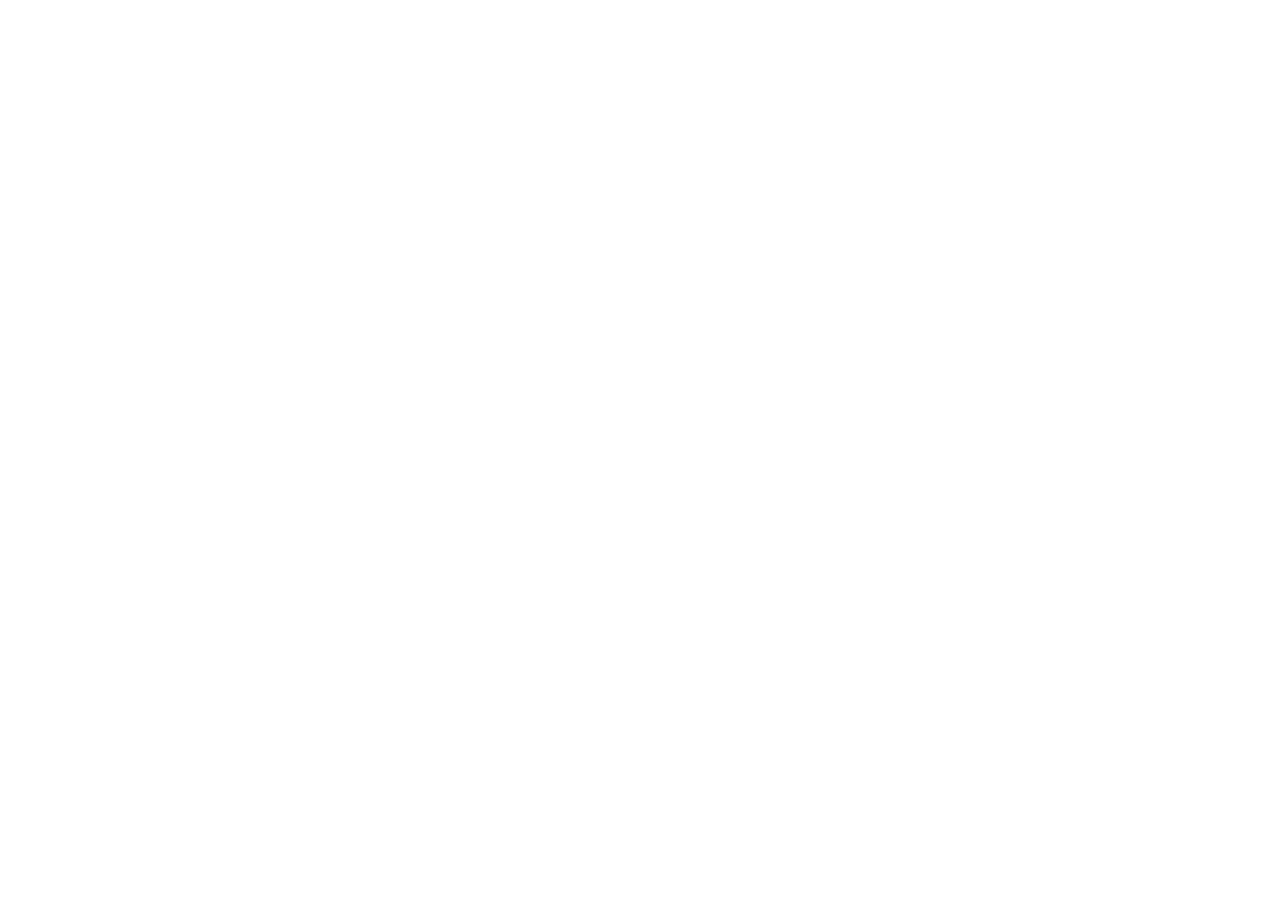
==== Config.html @ 098d041c "Rename materiel.html to Config.html" ====
<!DOCTYPE html>
<html lang="fr">
<head>
  <meta charset="UTF-8">
  <title>Ma Config PC/title>
  <link rel="stylesheet" href="style.css">
</head>
<body>

  <!-- 🎥 VIDEO -->
  <video autoplay muted loop playsinline id="bg-video">
    <source src="Asus_Rog.mp4" type="video/mp4">
  </video>

  <div class="page-materiel">

    <!-- HEADER -->
    <div class="hero-materiel">
      <h1>Mon matériel gaming 🖥️</h1>
      <p>Mon setup principal pour jouer, streamer et profiter à fond.</p>
      <a href="index.html" class="btn-retour">Retour vers le futur</a>
    </div>

    <!-- GRID -->
    <div class="grille-materiel">

      <!-- 1 ECRANS -->
      <div class="carte-materiel">
        <img src="Asus_ROG_Strix_XG27UCG.webp" alt="Écran gaming">
        <div class="contenu-materiel">
          <h2>Écran 1</h2>
          <p>Asus ROG Strix XG27UCG</p>
        </div>
      </div>
	  <div class="carte-materiel">
        <img src="IIYAMA_GB2870UHSUB1.webp" alt="Écran gaming">
        <div class="contenu-materiel">
          <h2>Écran 2</h2>
          <p>Iiyama G-MASTER GB2870UHSUB1</p>
        </div>
      </div>
	  <div class="carte-materiel">
        <img src="Samsung_Odyssey_G5.webp" alt="Écran gaming">
        <div class="contenu-materiel">
          <h2>Écran 3</h2>
          <p>Samsung Odysey G5</p>
        </div>
      </div>

      <!-- 2 CARTE MERE -->
      <div class="carte-materiel">
        <img src="Asus_ROG_Crosshair_Formula_VIII.webp" alt="Carte mère">
        <div class="contenu-materiel">
          <h2>Carte mère</h2>
          <p>Asus ROG Crosshair Formula VIII</p>
        </div>
      </div>

      <!-- 3 PROCESSEUR -->
      <div class="carte-materiel">
        <img src="5700x3D.webp" alt="Processeur">
        <div class="contenu-materiel">
          <h2>Processeur</h2>
          <p>AMD Ryzen 7 5700X3D</p>
        </div>
      </div>

      <!-- 4 CARTE GRAPHIQUE -->
      <div class="carte-materiel">
        <img src="RTX_5080.jpg" alt="Carte graphique">
        <div class="contenu-materiel">
          <h2>Carte graphique</h2>
          <p>Asus Prime RTX 5080 16 Go OC Edition</p>
        </div>
      </div>

      <!-- 5 SSD -->
      <div class="carte-materiel">
        <img src="SSD.jpg" alt="SSD">
        <div class="contenu-materiel">
          <h2>Stockage</h2>
          <p>SSD NVMe 2 To + SSD SATA</p>
        </div>
      </div>

      <!-- 6 RAM -->
      <div class="carte-materiel">
        <img src="Corsair_32Go.jpg" alt="Mémoire RAM">
        <div class="contenu-materiel">
          <h2>Mémoire vive</h2>
          <p>Corsair Vengeance RGB 32 Go DDR4 </p>
        </div>
      </div>

    </div>

  </div>

</body>
</html>
---- style.css ----
html,
body {
  margin: 0;
  padding: 0;
  width: 100%;
  min-height: 100%;
  background: black;
  overflow-x: hidden;
}

* {
  box-sizing: border-box;
}

body {
  font-family: Arial, sans-serif;
  color: white;
}

body.accueil-page {
  overflow-y: hidden;
}

#bg-video {
  position: fixed;
  inset: 0;
  width: 100%;
  height: 100%;
  object-fit: cover;
  z-index: -2;
}

body::before {
  content: "";
  position: fixed;
  inset: 0;
  background: rgba(0, 0, 0, 0.55);
  z-index: -1;
}

.conteneur {
  max-width: 900px;
  margin: 12px auto 24px auto;
  padding: 30px;
  text-align: center;
  background: rgba(0, 0, 0, 0.62);
  border: 2px solid #ff003c;
  border-radius: 18px;
  box-shadow: 0 0 15px #ff003c, 0 0 30px rgba(255, 0, 60, 0.25);
  backdrop-filter: blur(6px);
  position: relative;
  z-index: 20;
}

.conteneur h2 {
  margin: 0 0 12px 0;
  font-size: 2.2rem;
  text-shadow: 0 0 10px #ff003c, 0 0 20px #ff003c;
}

.conteneur p {
  margin: 0;
  font-size: 1.15rem;
  line-height: 1.6;
}

.menu-principal {
  display: flex;
  justify-content: center;
  flex-wrap: wrap;
  width: 100%;
  background: rgba(0, 0, 0, 0.88);
  border-top: 2px solid #ff003c;
  border-bottom: 2px solid #ff003c;
  box-shadow: 0 0 18px rgba(255, 0, 60, 0.35);
  position: relative;
  z-index: 9999;
}

.menu-item {
  position: relative;
}

.menu-item > details {
  position: relative;
}

.menu-item > details > summary {
  list-style: none;
  cursor: pointer;
  padding: 16px 28px;
  color: white;
  user-select: none;
  white-space: nowrap;
  font-weight: 600;
  transition: 0.25s ease;
}

.menu-item > details > summary::-webkit-details-marker {
  display: none;
}

.menu-item > details > summary::after {
  content: " ▾";
  color: #ff003c;
  font-size: 0.9em;
}

.menu-item > details[open] > summary,
.menu-item > details > summary:hover {
  background: #ff003c;
  color: black;
  box-shadow: 0 0 14px #ff003c;
}

.menu-item > details[open] > summary::after,
.menu-item > details > summary:hover::after {
  color: black;
}

/* menus déroulants */
.submenu {
  position: absolute;
  top: calc(100% + 2px);
  left: 0;
  min-width: 250px;
  background: rgba(8, 8, 8, 0.96);
  border: 1px solid rgba(255, 0, 60, 0.65);
  border-radius: 0 0 14px 14px;
  box-shadow: 0 0 16px rgba(255, 0, 60, 0.35);
  display: flex;
  flex-direction: column;
  overflow: hidden;
  z-index: 10000;
}

/* sous-sous-menu */
.submenu details {
  position: relative;
}

.submenu details > summary {
  list-style: none;
  cursor: pointer;
  padding: 12px 16px;
  color: white;
  border-bottom: 1px solid #262626;
  transition: 0.2s ease;
  white-space: nowrap;
  background: transparent;
}

.submenu details > summary::-webkit-details-marker {
  display: none;
}

.submenu details > summary::after {
  content: " ▸";
  color: #ff003c;
  float: right;
}

.submenu details[open] > summary,
.submenu details > summary:hover {
  background: #ff003c;
  color: black;
}

.submenu details[open] > summary::after,
.submenu details > summary:hover::after {
  color: black;
}

.submenu a {
  display: block;
  padding: 12px 16px;
  color: white;
  text-decoration: none;
  border-bottom: 1px solid #262626;
  transition: 0.2s ease;
  background: transparent;
}

.submenu a:hover {
  background: #ff003c;
  color: black;
}

/* sous-menu imbriqué */
.nested {
  position: absolute;
  top: 0;
  left: calc(100% + 6px);
  min-width: 240px;
  background: rgba(8, 8, 8, 0.97);
  border: 1px solid rgba(255, 0, 60, 0.65);
  border-radius: 14px;
  box-shadow: 0 0 16px rgba(255, 0, 60, 0.35);
  overflow: hidden;
}

/* responsive */
@media screen and (max-width: 900px) {
  .menu-principal {
    flex-direction: column;
    align-items: stretch;
  }

  .menu-item > details > summary {
    text-align: center;
  }

  .submenu,
  .nested {
    position: static;
    min-width: 100%;
    border-radius: 0;
    box-shadow: none;
  }

  .submenu details > summary::after {
    float: none;
  }
}
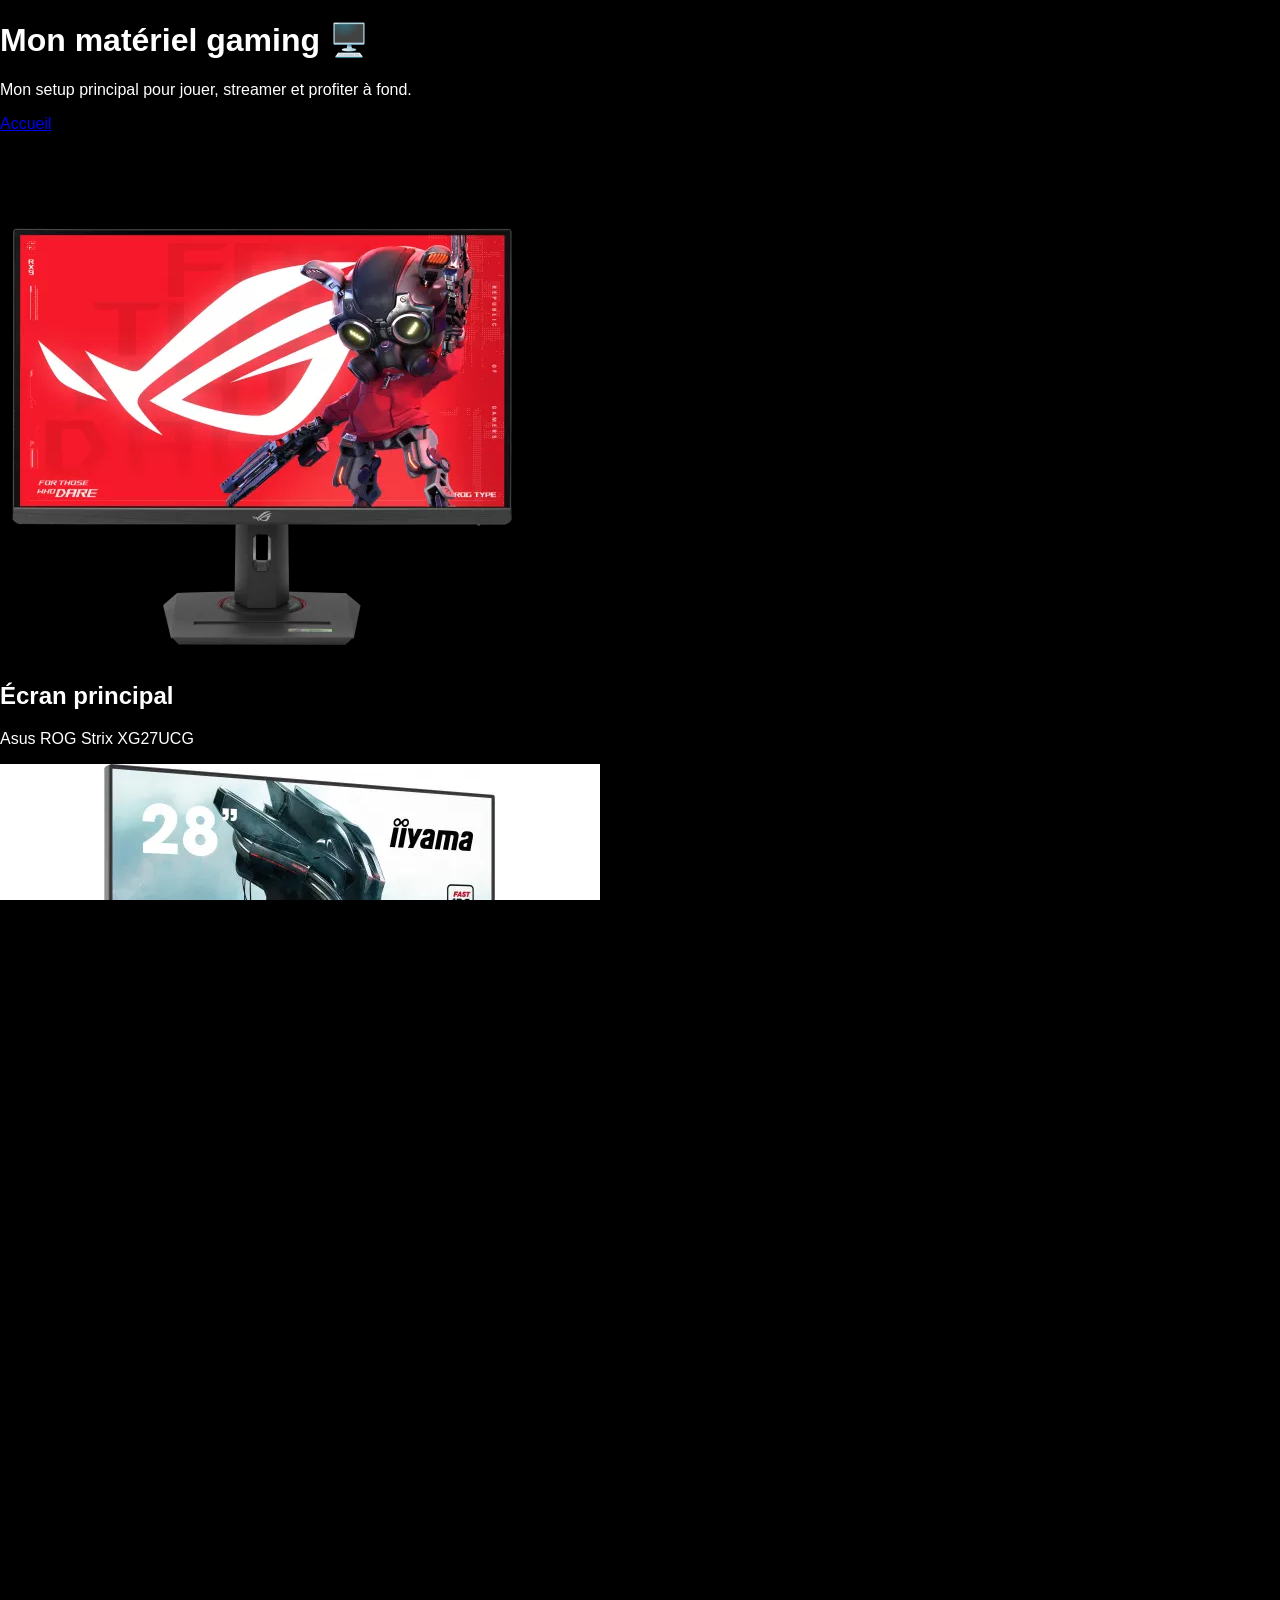
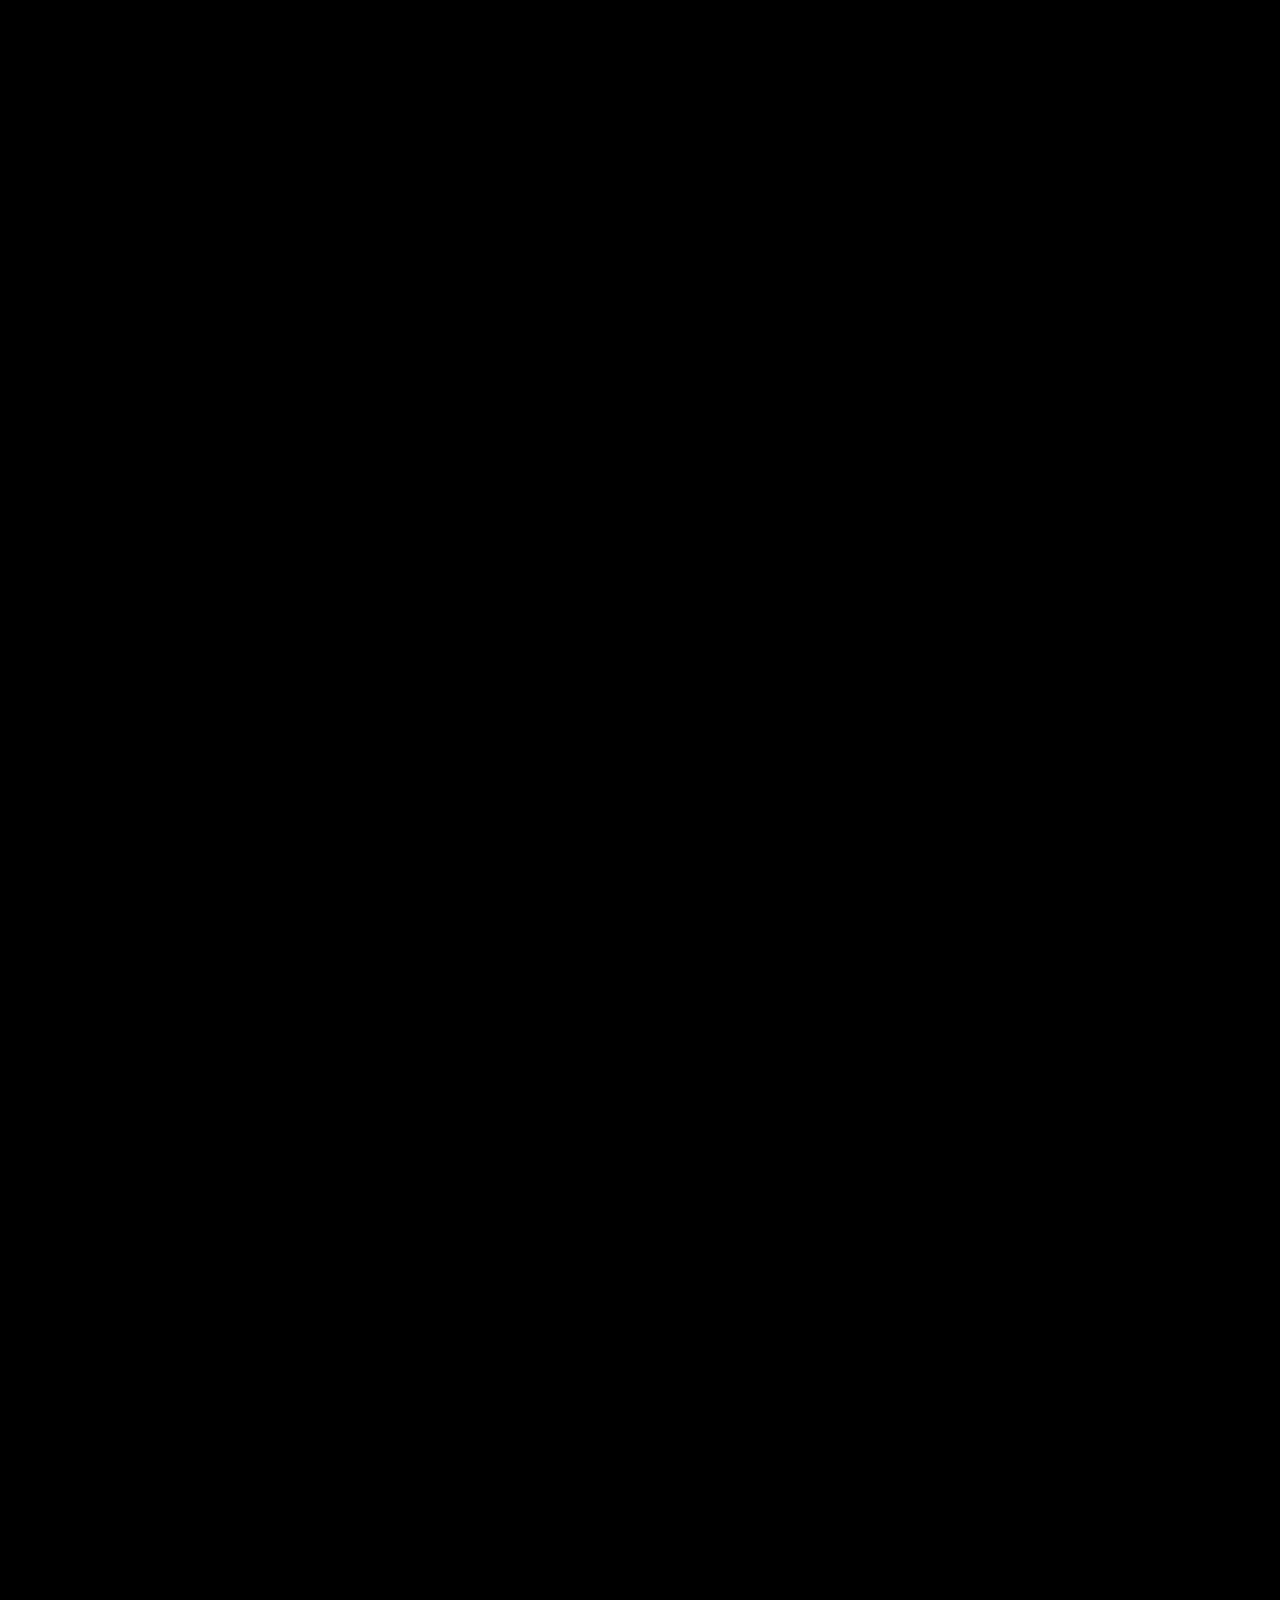
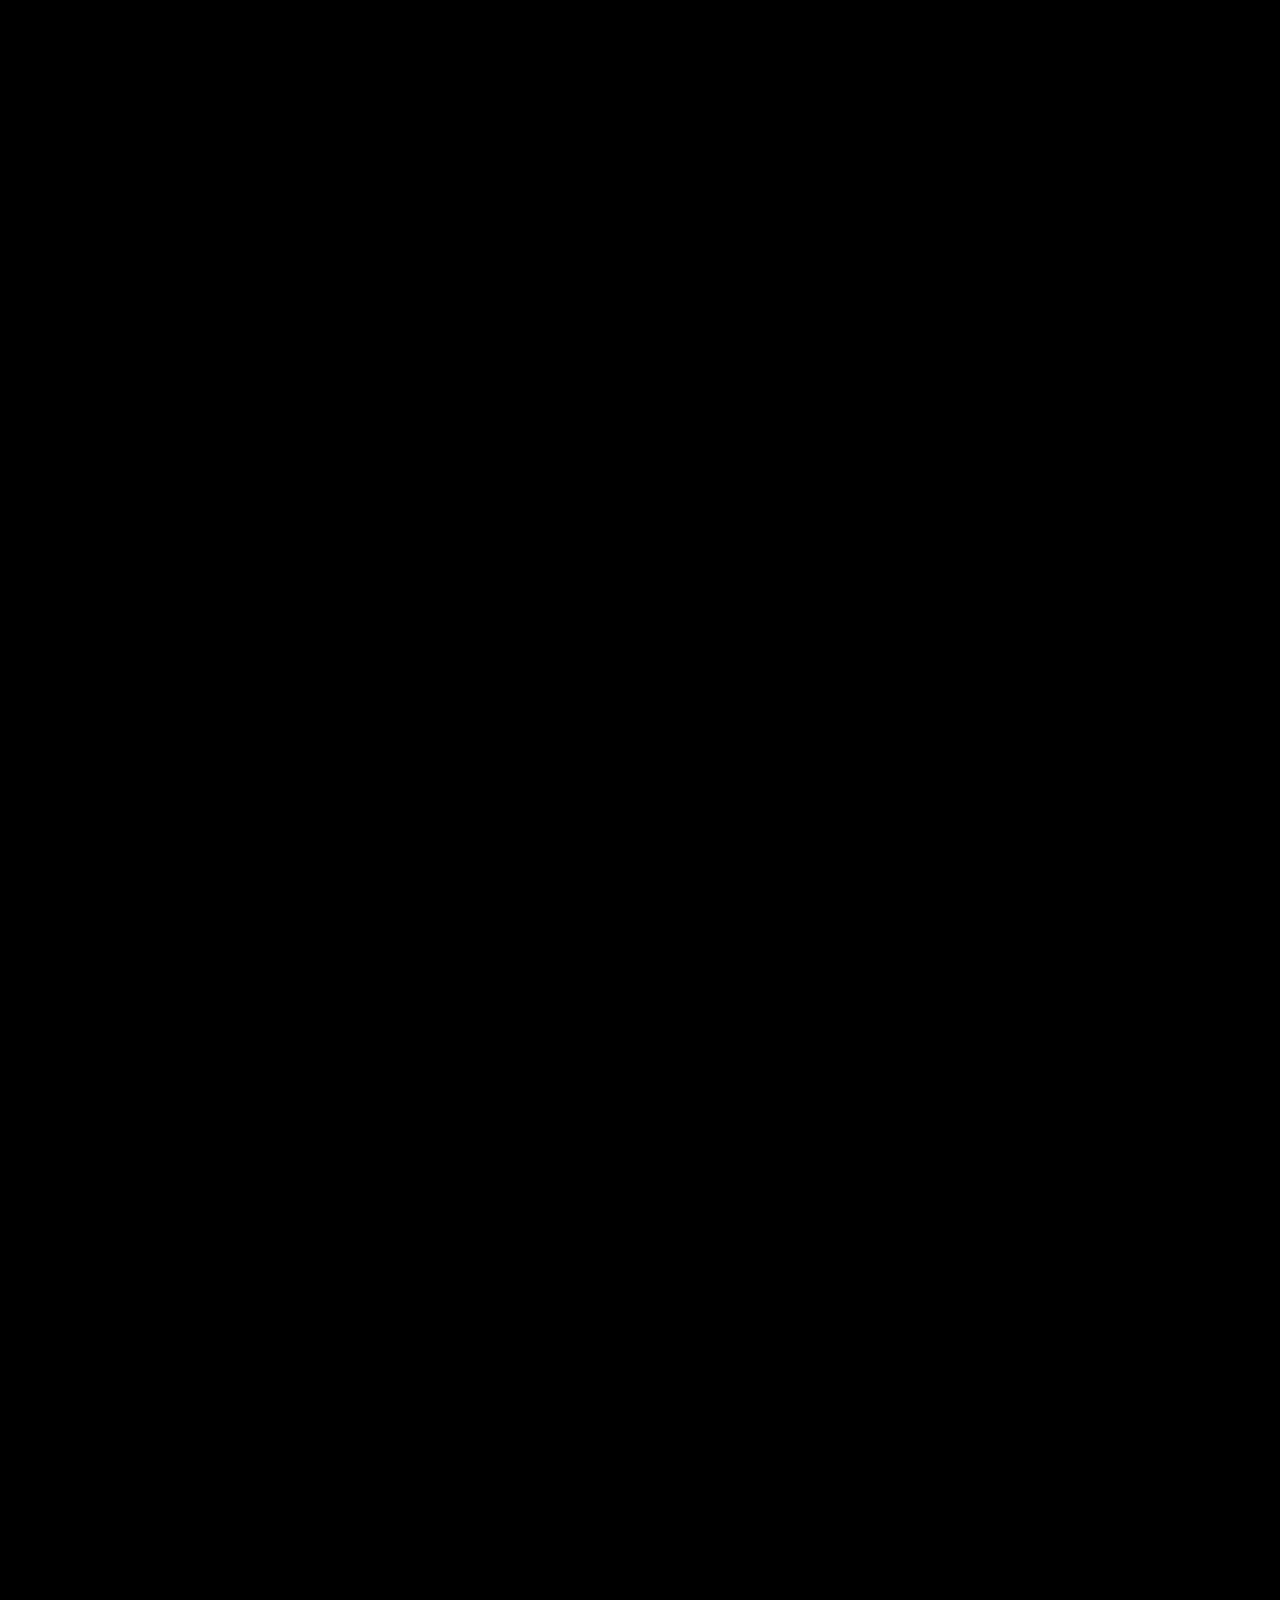
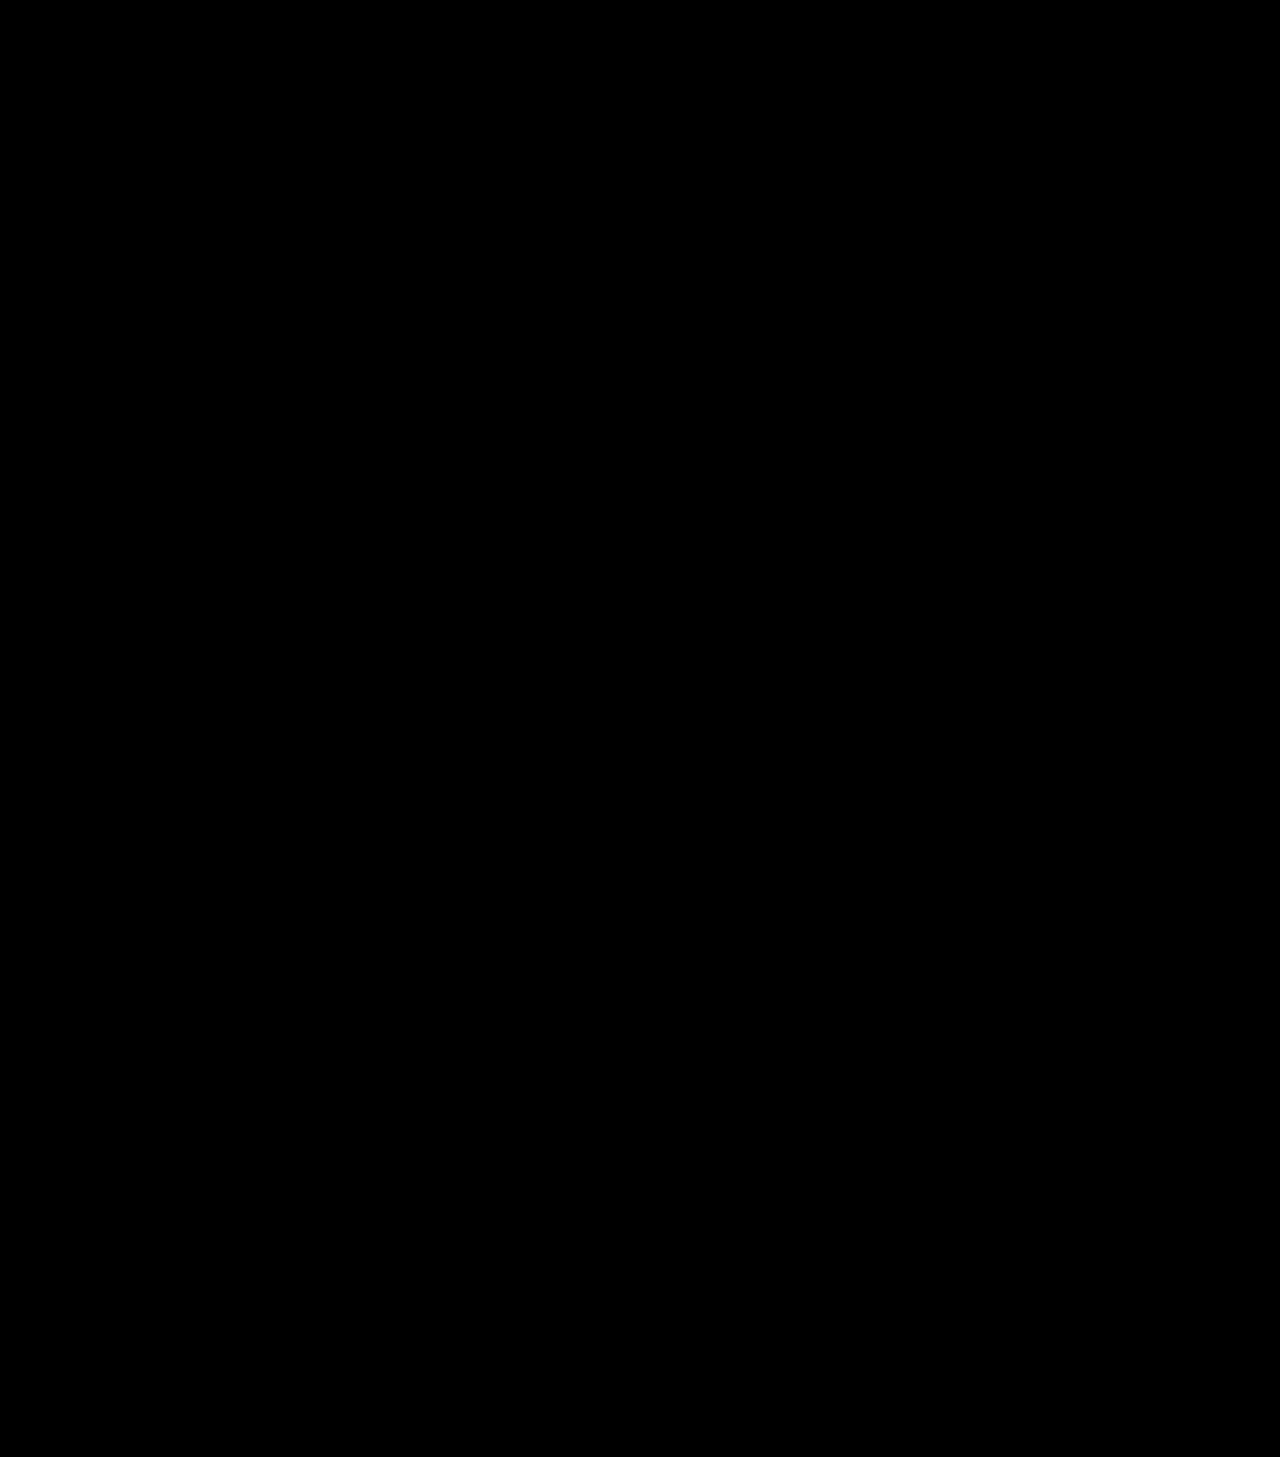
==== commit bff8fbc5: "Add files via upload" ====
--- a/Config.html
+++ b/Config.html
@@ -2,7 +2,7 @@
 <html lang="fr">
 <head>
   <meta charset="UTF-8">
-  <title>Ma Config PC/title>
+  <title>Mon matériel</title>
   <link rel="stylesheet" href="style.css">
 </head>
 <body>
@@ -18,17 +18,17 @@
     <div class="hero-materiel">
       <h1>Mon matériel gaming 🖥️</h1>
       <p>Mon setup principal pour jouer, streamer et profiter à fond.</p>
-      <a href="index.html" class="btn-retour">Retour vers le futur</a>
+      <a href="index.html" class="btn-retour">Accueil</a>
     </div>
 
     <!-- GRID -->
     <div class="grille-materiel">
 
-      <!-- 1 ECRANS -->
+      <!-- 1 ECRAN -->
       <div class="carte-materiel">
         <img src="Asus_ROG_Strix_XG27UCG.webp" alt="Écran gaming">
         <div class="contenu-materiel">
-          <h2>Écran 1</h2>
+          <h2>Écran principal</h2>
           <p>Asus ROG Strix XG27UCG</p>
         </div>
       </div>
@@ -61,7 +61,7 @@
         <img src="5700x3D.webp" alt="Processeur">
         <div class="contenu-materiel">
           <h2>Processeur</h2>
-          <p>AMD Ryzen 7 5700X3D</p>
+          <p>Ryzen 7 5700X3D</p>
         </div>
       </div>
 
@@ -70,7 +70,7 @@
         <img src="RTX_5080.jpg" alt="Carte graphique">
         <div class="contenu-materiel">
           <h2>Carte graphique</h2>
-          <p>Asus Prime RTX 5080 16 Go OC Edition</p>
+          <p>Asus Prime RTX 5080</p>
         </div>
       </div>
 
@@ -88,7 +88,7 @@
         <img src="Corsair_32Go.jpg" alt="Mémoire RAM">
         <div class="contenu-materiel">
           <h2>Mémoire vive</h2>
-          <p>Corsair Vengeance RGB 32 Go DDR4 </p>
+          <p>32 Go DDR4 Corsair Vengeance RGB</p>
         </div>
       </div>
 
@@ -97,4 +97,4 @@
   </div>
 
 </body>
-</html>
+</html>
--- a/style.css
+++ b/style.css
@@ -1,11 +1,12 @@
+/* ===== RESET ===== */
 html,
 body {
   margin: 0;
   padding: 0;
   width: 100%;
-  min-height: 100%;
+  height: 100%;
   background: black;
-  overflow-x: hidden;
+  overflow: hidden; /* ❌ supprime l'ascenseur global */
 }
 
 * {
@@ -17,10 +18,7 @@
   color: white;
 }
 
-body.accueil-page {
-  overflow-y: hidden;
-}
-
+/* ===== VIDEO DE FOND ===== */
 #bg-video {
   position: fixed;
   inset: 0;
@@ -30,6 +28,7 @@
   z-index: -2;
 }
 
+/* ===== OVERLAY SOMBRE ===== */
 body::before {
   content: "";
   position: fixed;
@@ -38,22 +37,23 @@
   z-index: -1;
 }
 
+/* ===== BOX DU HAUT ===== */
 .conteneur {
   max-width: 900px;
-  margin: 12px auto 24px auto;
+  margin: 12px auto 20px auto;
   padding: 30px;
   text-align: center;
-  background: rgba(0, 0, 0, 0.62);
+  background: rgba(0, 0, 0, 0.65);
   border: 2px solid #ff003c;
   border-radius: 18px;
-  box-shadow: 0 0 15px #ff003c, 0 0 30px rgba(255, 0, 60, 0.25);
+  box-shadow: 0 0 15px #ff003c, 0 0 30px rgba(255, 0, 60, 0.3);
   backdrop-filter: blur(6px);
   position: relative;
   z-index: 20;
 }
 
 .conteneur h2 {
-  margin: 0 0 12px 0;
+  margin: 0 0 12px;
   font-size: 2.2rem;
   text-shadow: 0 0 10px #ff003c, 0 0 20px #ff003c;
 }
@@ -61,164 +61,134 @@
 .conteneur p {
   margin: 0;
   font-size: 1.15rem;
-  line-height: 1.6;
 }
 
-.menu-principal {
-  display: flex;
-  justify-content: center;
-  flex-wrap: wrap;
+/* ===== MENU PRINCIPAL ===== */
+nav {
   width: 100%;
-  background: rgba(0, 0, 0, 0.88);
+  background: rgba(0, 0, 0, 0.9);
   border-top: 2px solid #ff003c;
   border-bottom: 2px solid #ff003c;
-  box-shadow: 0 0 18px rgba(255, 0, 60, 0.35);
+  box-shadow: 0 0 12px rgba(255, 0, 60, 0.3);
   position: relative;
   z-index: 9999;
 }
 
-.menu-item {
+/* ligne du menu */
+nav > ul {
+  list-style: none;
+  display: flex;
+  justify-content: center;
+  align-items: center;
+  margin: 0;
+  padding: 0;
+}
+
+nav > ul > li {
   position: relative;
 }
 
-.menu-item > details {
-  position: relative;
+/* boutons */
+nav > ul > li > a {
+  display: block;
+  padding: 18px 30px;
+  color: white;
+  text-decoration: none;
+  font-weight: bold;
+  font-size: 18px;
+  transition: 0.25s;
 }
 
-.menu-item > details > summary {
-  list-style: none;
-  cursor: pointer;
-  padding: 16px 28px;
-  color: white;
-  user-select: none;
-  white-space: nowrap;
-  font-weight: 600;
-  transition: 0.25s ease;
+nav > ul > li > a:hover {
+  background: #ff003c;
+  color: black;
+  box-shadow: 0 0 12px #ff003c;
 }
 
-.menu-item > details > summary::-webkit-details-marker {
+/* ===== SOUS-MENU ===== */
+.sous {
   display: none;
-}
+  position: absolute;
+  top: 100%;
+  left: 0;
 
-.menu-item > details > summary::after {
-  content: " ▾";
-  color: #ff003c;
-  font-size: 0.9em;
-}
+  min-width: 320px;
 
-.menu-item > details[open] > summary,
-.menu-item > details > summary:hover {
-  background: #ff003c;
-  color: black;
-  box-shadow: 0 0 14px #ff003c;
-}
+  /* 🔥 clé du fix */
+  max-height: calc(100vh - 180px);
+  overflow-y: auto;
 
-.menu-item > details[open] > summary::after,
-.menu-item > details > summary:hover::after {
-  color: black;
-}
-
-/* menus déroulants */
-.submenu {
-  position: absolute;
-  top: calc(100% + 2px);
-  left: 0;
-  min-width: 250px;
-  background: rgba(8, 8, 8, 0.96);
-  border: 1px solid rgba(255, 0, 60, 0.65);
-  border-radius: 0 0 14px 14px;
-  box-shadow: 0 0 16px rgba(255, 0, 60, 0.35);
-  display: flex;
-  flex-direction: column;
-  overflow: hidden;
+  background: rgba(0, 0, 0, 0.97);
+  box-shadow: 0 0 12px #ff003c;
   z-index: 10000;
 }
 
-/* sous-sous-menu */
-.submenu details {
-  position: relative;
+/* affichage au hover */
+.deroulant:hover > .sous {
+  display: block;
 }
 
-.submenu details > summary {
-  list-style: none;
-  cursor: pointer;
+/* liens */
+.sous li a {
+  display: block;
   padding: 12px 16px;
   color: white;
-  border-bottom: 1px solid #262626;
-  transition: 0.2s ease;
-  white-space: nowrap;
-  background: transparent;
+  text-decoration: none;
+  border-bottom: 1px solid #333;
+  transition: 0.2s;
 }
 
-.submenu details > summary::-webkit-details-marker {
-  display: none;
-}
-
-.submenu details > summary::after {
-  content: " ▸";
-  color: #ff003c;
-  float: right;
-}
-
-.submenu details[open] > summary,
-.submenu details > summary:hover {
+.sous li a:hover {
   background: #ff003c;
   color: black;
 }
 
-.submenu details[open] > summary::after,
-.submenu details > summary:hover::after {
-  color: black;
+/* ===== CATEGORIES ===== */
+.categorie {
+  padding: 10px 16px;
+  background: rgba(255, 0, 60, 0.2);
+  color: #ff6b8f;
+  font-weight: bold;
+  font-size: 13px;
+  text-transform: uppercase;
+  border-top: 1px solid rgba(255, 0, 60, 0.4);
+  border-bottom: 1px solid rgba(255, 0, 60, 0.4);
 }
 
-.submenu a {
-  display: block;
-  padding: 12px 16px;
-  color: white;
-  text-decoration: none;
-  border-bottom: 1px solid #262626;
-  transition: 0.2s ease;
-  background: transparent;
+/* ===== SCROLLBAR STYLE (optionnel stylé) ===== */
+.sous::-webkit-scrollbar {
+  width: 6px;
 }
 
-.submenu a:hover {
+.sous::-webkit-scrollbar-thumb {
   background: #ff003c;
-  color: black;
 }
 
-/* sous-menu imbriqué */
-.nested {
-  position: absolute;
-  top: 0;
-  left: calc(100% + 6px);
-  min-width: 240px;
-  background: rgba(8, 8, 8, 0.97);
-  border: 1px solid rgba(255, 0, 60, 0.65);
-  border-radius: 14px;
-  box-shadow: 0 0 16px rgba(255, 0, 60, 0.35);
-  overflow: hidden;
-}
-
-/* responsive */
-@media screen and (max-width: 900px) {
-  .menu-principal {
-    flex-direction: column;
-    align-items: stretch;
+/* ===== RESPONSIVE ===== */
+@media (max-width: 900px) {
+  html,
+  body {
+    overflow: auto; /* mobile = scroll normal */
   }
 
-  .menu-item > details > summary {
+  nav > ul {
+    flex-direction: column;
+  }
+
+  nav > ul > li {
+    width: 100%;
     text-align: center;
   }
 
-  .submenu,
-  .nested {
-    position: static;
-    min-width: 100%;
-    border-radius: 0;
-    box-shadow: none;
+  nav > ul > li > a {
+    padding: 15px;
   }
 
-  .submenu details > summary::after {
-    float: none;
+  .sous {
+    position: static;
+    max-height: none;
   }
+  .sous li {
+  list-style: none;
 }
+}
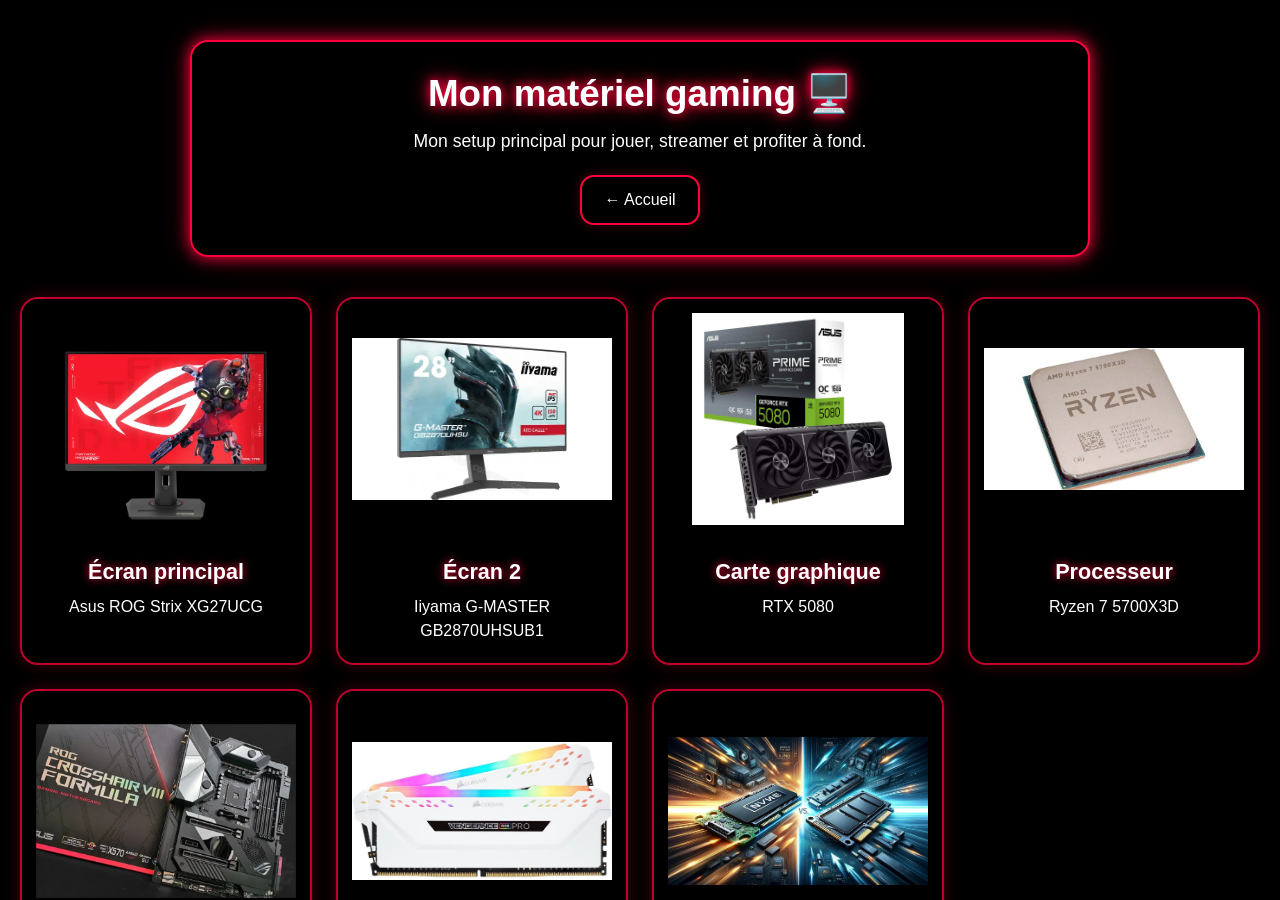
==== commit 44f3df75: "Update Config.html" ====
--- a/Config.html
+++ b/Config.html
@@ -2,52 +2,58 @@
 <html lang="fr">
 <head>
   <meta charset="UTF-8">
-  <title>Mon matériel</title>
-  <link rel="stylesheet" href="style.css">
+  <meta name="viewport" content="width=device-width, initial-scale=1.0">
+  <title>Ma Config PC - The French Gaming</title>
+  <link rel="stylesheet" href="style2.css">
 </head>
 <body>
 
-  <!-- 🎥 VIDEO -->
   <video autoplay muted loop playsinline id="bg-video">
     <source src="Asus_Rog.mp4" type="video/mp4">
   </video>
 
   <div class="page-materiel">
 
-    <!-- HEADER -->
     <div class="hero-materiel">
       <h1>Mon matériel gaming 🖥️</h1>
       <p>Mon setup principal pour jouer, streamer et profiter à fond.</p>
-      <a href="index.html" class="btn-retour">Accueil</a>
+      <a href="index.html" class="btn-retour">← Accueil</a>
     </div>
 
-    <!-- GRID -->
     <div class="grille-materiel">
 
-      <!-- 1 ECRAN -->
       <div class="carte-materiel">
-        <img src="Asus_ROG_Strix_XG27UCG.webp" alt="Écran gaming">
+        <img src="Asus_ROG_Strix_XG27UCG.webp" alt="Écran principal">
         <div class="contenu-materiel">
           <h2>Écran principal</h2>
           <p>Asus ROG Strix XG27UCG</p>
         </div>
       </div>
-	  <div class="carte-materiel">
-        <img src="IIYAMA_GB2870UHSUB1.webp" alt="Écran gaming">
+
+      <div class="carte-materiel">
+        <img src="IIYAMA_GB2870UHSUB1.webp" alt="Écran 2">
         <div class="contenu-materiel">
           <h2>Écran 2</h2>
           <p>Iiyama G-MASTER GB2870UHSUB1</p>
         </div>
       </div>
-	  <div class="carte-materiel">
-        <img src="Samsung_Odyssey_G5.webp" alt="Écran gaming">
+
+      <div class="carte-materiel">
+        <img src="RTX_5080.jpg" alt="Carte graphique">
         <div class="contenu-materiel">
-          <h2>Écran 3</h2>
-          <p>Samsung Odysey G5</p>
+          <h2>Carte graphique</h2>
+          <p>RTX 5080</p>
         </div>
       </div>
 
-      <!-- 2 CARTE MERE -->
+      <div class="carte-materiel">
+        <img src="5700x3D.webp" alt="Processeur">
+        <div class="contenu-materiel">
+          <h2>Processeur</h2>
+          <p>Ryzen 7 5700X3D</p>
+        </div>
+      </div>
+
       <div class="carte-materiel">
         <img src="Asus_ROG_Crosshair_Formula_VIII.webp" alt="Carte mère">
         <div class="contenu-materiel">
@@ -56,45 +62,24 @@
         </div>
       </div>
 
-      <!-- 3 PROCESSEUR -->
       <div class="carte-materiel">
-        <img src="5700x3D.webp" alt="Processeur">
+        <img src="Corsair_32Go.jpg" alt="RAM">
         <div class="contenu-materiel">
-          <h2>Processeur</h2>
-          <p>Ryzen 7 5700X3D</p>
+          <h2>Mémoire vive</h2>
+          <p>32 Go Corsair</p>
         </div>
       </div>
 
-      <!-- 4 CARTE GRAPHIQUE -->
-      <div class="carte-materiel">
-        <img src="RTX_5080.jpg" alt="Carte graphique">
-        <div class="contenu-materiel">
-          <h2>Carte graphique</h2>
-          <p>Asus Prime RTX 5080</p>
-        </div>
-      </div>
-
-      <!-- 5 SSD -->
       <div class="carte-materiel">
         <img src="SSD.jpg" alt="SSD">
         <div class="contenu-materiel">
           <h2>Stockage</h2>
-          <p>SSD NVMe 2 To + SSD SATA</p>
-        </div>
-      </div>
-
-      <!-- 6 RAM -->
-      <div class="carte-materiel">
-        <img src="Corsair_32Go.jpg" alt="Mémoire RAM">
-        <div class="contenu-materiel">
-          <h2>Mémoire vive</h2>
-          <p>32 Go DDR4 Corsair Vengeance RGB</p>
+          <p>SSD principal + stockage jeux</p>
         </div>
       </div>
 
     </div>
-
   </div>
 
 </body>
-</html>+</html>
--- a/style2.css
+++ b/style2.css
@@ -0,0 +1,325 @@
+/* ===== RESET ===== */
+html,
+body {
+  margin: 0;
+  padding: 0;
+  width: 100%;
+  height: 100%;
+  background: black;
+  overflow: hidden;
+}
+
+* {
+  box-sizing: border-box;
+}
+
+body {
+  font-family: Arial, sans-serif;
+  color: white;
+  position: relative;
+}
+
+/* ===== VIDEO DE FOND ===== */
+#bg-video {
+  position: fixed;
+  inset: 0;
+  width: 100%;
+  height: 100%;
+  object-fit: cover;
+  z-index: 0;
+  pointer-events: none;
+}
+
+/* ===== OVERLAY SOMBRE ===== */
+body::before {
+  content: "";
+  position: fixed;
+  inset: 0;
+  background: rgba(0, 0, 0, 0.30);
+  z-index: 1;
+  pointer-events: none;
+}
+
+/* ===== CONTENU AU-DESSUS ===== */
+.conteneur,
+nav,
+.page-materiel,
+.hero-materiel {
+  position: relative;
+  z-index: 2;
+}
+
+/* ===== BOX DU HAUT ===== */
+.conteneur {
+  max-width: 900px;
+  margin: 12px auto 20px auto;
+  padding: 30px;
+  text-align: center;
+  background: rgba(0, 0, 0, 0.65);
+  border: 2px solid #ff003c;
+  border-radius: 18px;
+  box-shadow: 0 0 15px #ff003c, 0 0 30px rgba(255, 0, 60, 0.3);
+  backdrop-filter: blur(6px);
+}
+
+.conteneur h2 {
+  margin: 0 0 12px;
+  font-size: 2.2rem;
+  text-shadow: 0 0 10px #ff003c, 0 0 20px #ff003c;
+}
+
+.conteneur p {
+  margin: 0;
+  font-size: 1.15rem;
+}
+
+/* ===== MENU PRINCIPAL ===== */
+nav {
+  width: 100%;
+  background: rgba(0, 0, 0, 0.9);
+  border-top: 2px solid #ff003c;
+  border-bottom: 2px solid #ff003c;
+  box-shadow: 0 0 12px rgba(255, 0, 60, 0.3);
+}
+
+nav > ul {
+  list-style: none;
+  display: flex;
+  justify-content: center;
+  align-items: center;
+  margin: 0;
+  padding: 0;
+}
+
+nav > ul > li {
+  position: relative;
+}
+
+nav > ul > li > a {
+  display: block;
+  padding: 18px 30px;
+  color: white;
+  text-decoration: none;
+  font-weight: bold;
+  font-size: 18px;
+  transition: 0.25s;
+}
+
+nav > ul > li > a:hover {
+  background: #ff003c;
+  color: black;
+  box-shadow: 0 0 12px #ff003c;
+}
+
+/* ===== SOUS-MENU ===== */
+.sous {
+  display: none;
+  position: absolute;
+  top: 100%;
+  left: 0;
+  min-width: 320px;
+  max-height: calc(100vh - 180px);
+  overflow-y: auto;
+  overflow-x: hidden;
+  background: rgba(0, 0, 0, 0.97);
+  box-shadow: 0 0 12px #ff003c;
+  z-index: 10000;
+  padding: 0;
+  margin: 0;
+}
+
+.deroulant:hover > .sous {
+  display: block;
+}
+
+.sous li {
+  list-style: none;
+  margin: 0;
+  padding: 0;
+}
+
+.sous li a {
+  display: block;
+  padding: 12px 16px;
+  color: white;
+  text-decoration: none;
+  border-bottom: 1px solid #333;
+  transition: 0.2s;
+}
+
+.sous li a:hover {
+  background: #ff003c;
+  color: black;
+}
+
+/* ===== CATEGORIES ===== */
+.categorie {
+  padding: 10px 16px;
+  background: rgba(255, 0, 60, 0.2);
+  color: #ff6b8f;
+  font-weight: bold;
+  font-size: 13px;
+  text-transform: uppercase;
+  border-top: 1px solid rgba(255, 0, 60, 0.4);
+  border-bottom: 1px solid rgba(255, 0, 60, 0.4);
+}
+
+/* ===== SCROLLBAR STYLE ===== */
+.sous::-webkit-scrollbar {
+  width: 6px;
+}
+
+.sous::-webkit-scrollbar-thumb {
+  background: #ff003c;
+}
+
+.sous::-webkit-scrollbar-track {
+  background: rgba(255, 255, 255, 0.05);
+}
+
+/* ===== PAGE CONFIG ===== */
+.page-materiel {
+  max-width: 1400px;
+  margin: 0 auto;
+  padding: 30px 20px 60px;
+  position: relative;
+  z-index: 2;
+  overflow-y: auto;
+  height: 100vh;
+}
+
+.hero-materiel {
+  max-width: 900px;
+  margin: 10px auto 40px;
+  padding: 30px;
+  text-align: center;
+  background: rgba(0, 0, 0, 0.65);
+  border: 2px solid #ff003c;
+  border-radius: 18px;
+  box-shadow: 0 0 15px #ff003c, 0 0 30px rgba(255, 0, 60, 0.3);
+  backdrop-filter: blur(6px);
+}
+
+.hero-materiel h1 {
+  margin: 0 0 12px;
+  font-size: 2.3rem;
+  text-shadow: 0 0 10px #ff003c, 0 0 20px #ff003c;
+}
+
+.hero-materiel p {
+  margin: 0 0 20px;
+  font-size: 1.1rem;
+  line-height: 1.6;
+}
+
+.btn-retour {
+  display: inline-block;
+  padding: 14px 22px;
+  border: 2px solid #ff003c;
+  border-radius: 14px;
+  color: white;
+  text-decoration: none;
+  background: rgba(0, 0, 0, 0.7);
+  box-shadow: 0 0 12px rgba(255, 0, 60, 0.25);
+  transition: 0.25s ease;
+}
+
+.btn-retour:hover {
+  background: #ff003c;
+  color: black;
+  box-shadow: 0 0 16px #ff003c;
+}
+
+.grille-materiel {
+  display: grid;
+  grid-template-columns: repeat(auto-fit, minmax(280px, 1fr));
+  gap: 24px;
+}
+
+.carte-materiel {
+  background: rgba(0, 0, 0, 0.72);
+  border: 2px solid rgba(255, 0, 60, 0.75);
+  border-radius: 18px;
+  overflow: hidden;
+  box-shadow: 0 0 16px rgba(255, 0, 60, 0.25);
+  transition: transform 0.3s ease, box-shadow 0.3s ease;
+}
+
+.carte-materiel:hover {
+  transform: translateY(-6px) scale(1.02);
+  box-shadow: 0 0 22px #ff003c, 0 0 34px rgba(255, 0, 60, 0.35);
+}
+
+.carte-materiel img {
+  width: 100%;
+  height: 240px;
+  object-fit: contain;
+  display: block;
+  background: rgba(0, 0, 0, 0.85);
+  padding: 14px;
+}
+
+.contenu-materiel {
+  padding: 20px;
+  text-align: center;
+}
+
+.contenu-materiel h2 {
+  margin: 0 0 10px;
+  font-size: 1.35rem;
+  text-shadow: 0 0 8px #ff003c;
+}
+
+.contenu-materiel p {
+  margin: 0;
+  line-height: 1.5;
+  font-size: 1rem;
+}
+
+/* ===== RESPONSIVE ===== */
+@media (max-width: 900px) {
+  html,
+  body {
+    overflow: auto;
+  }
+
+  nav > ul {
+    flex-direction: column;
+  }
+
+  nav > ul > li {
+    width: 100%;
+    text-align: center;
+  }
+
+  nav > ul > li > a {
+    padding: 15px;
+  }
+
+  .sous {
+    position: static;
+    max-height: none;
+    min-width: 100%;
+  }
+
+  .page-materiel {
+    height: auto;
+    padding: 20px 14px 40px;
+  }
+
+  .hero-materiel {
+    padding: 22px;
+  }
+
+  .hero-materiel h1 {
+    font-size: 1.8rem;
+  }
+
+  .hero-materiel p {
+    font-size: 1rem;
+  }
+
+  .carte-materiel img {
+    height: 220px;
+  }
+}
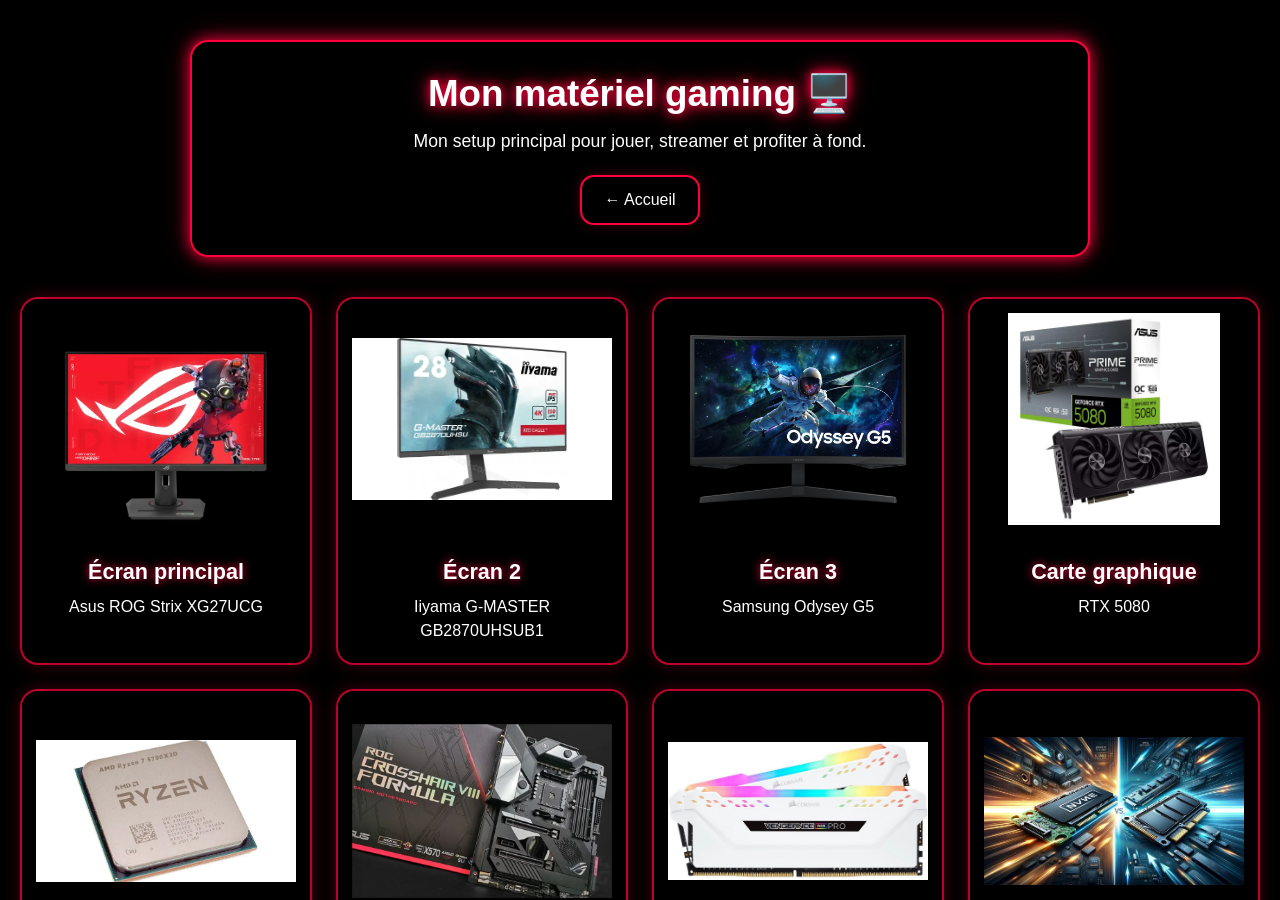
==== commit ab9d5242: "Update Config.html" ====
--- a/Config.html
+++ b/Config.html
@@ -35,6 +35,13 @@
         <div class="contenu-materiel">
           <h2>Écran 2</h2>
           <p>Iiyama G-MASTER GB2870UHSUB1</p>
+        </div>
+      </div>
+      <div class="carte-materiel">
+        <img src="Samsung_Odyssey_G5.webp" alt="Écran gaming">
+        <div class="contenu-materiel">
+          <h2>Écran 3</h2>
+          <p>Samsung Odysey G5</p>
         </div>
       </div>
 
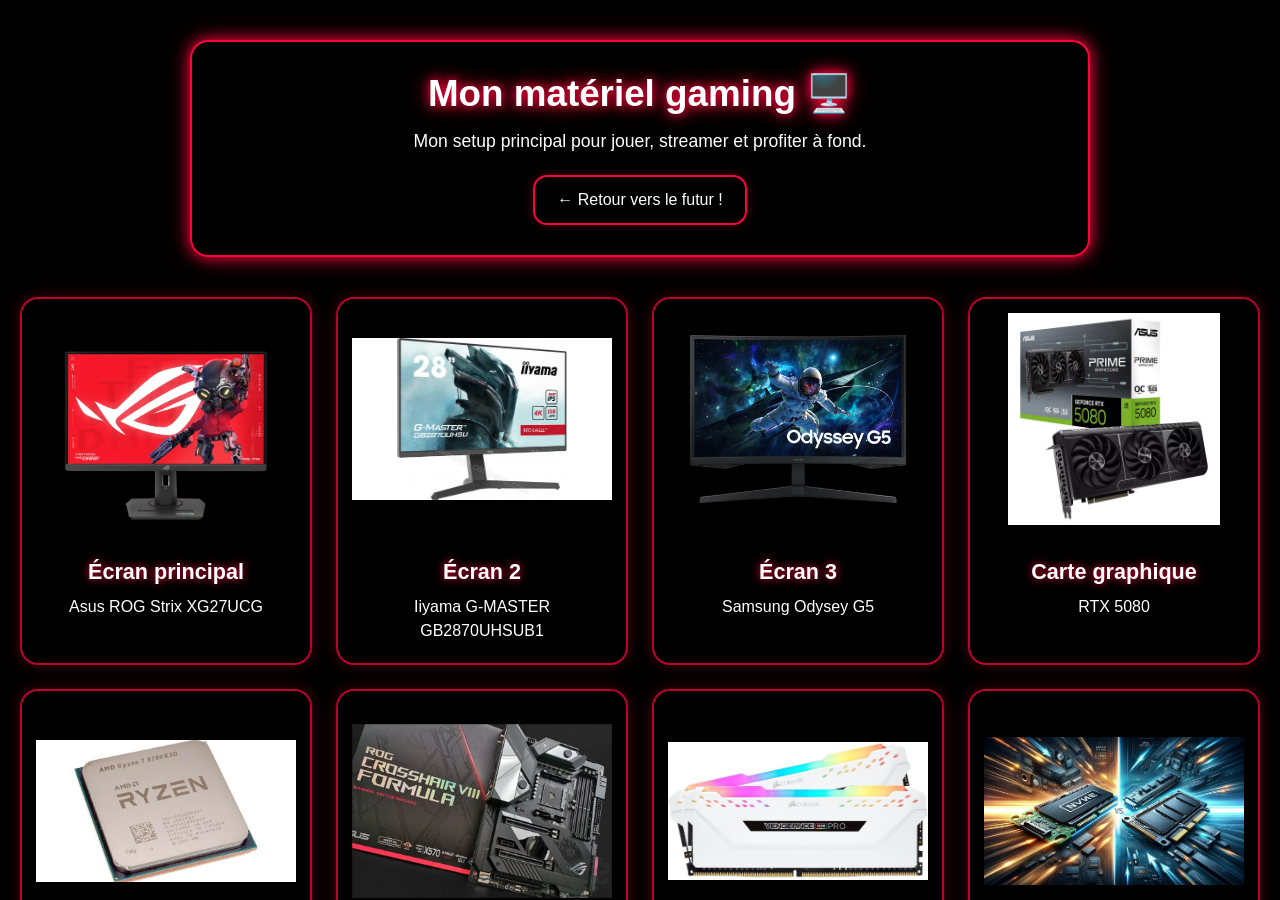
==== commit ef641674: "Update Config.html" ====
--- a/Config.html
+++ b/Config.html
@@ -17,7 +17,7 @@
     <div class="hero-materiel">
       <h1>Mon matériel gaming 🖥️</h1>
       <p>Mon setup principal pour jouer, streamer et profiter à fond.</p>
-      <a href="index.html" class="btn-retour">← Accueil</a>
+      <a href="index.html" class="btn-retour">← Retour vers le futur !</a>
     </div>
 
     <div class="grille-materiel">
